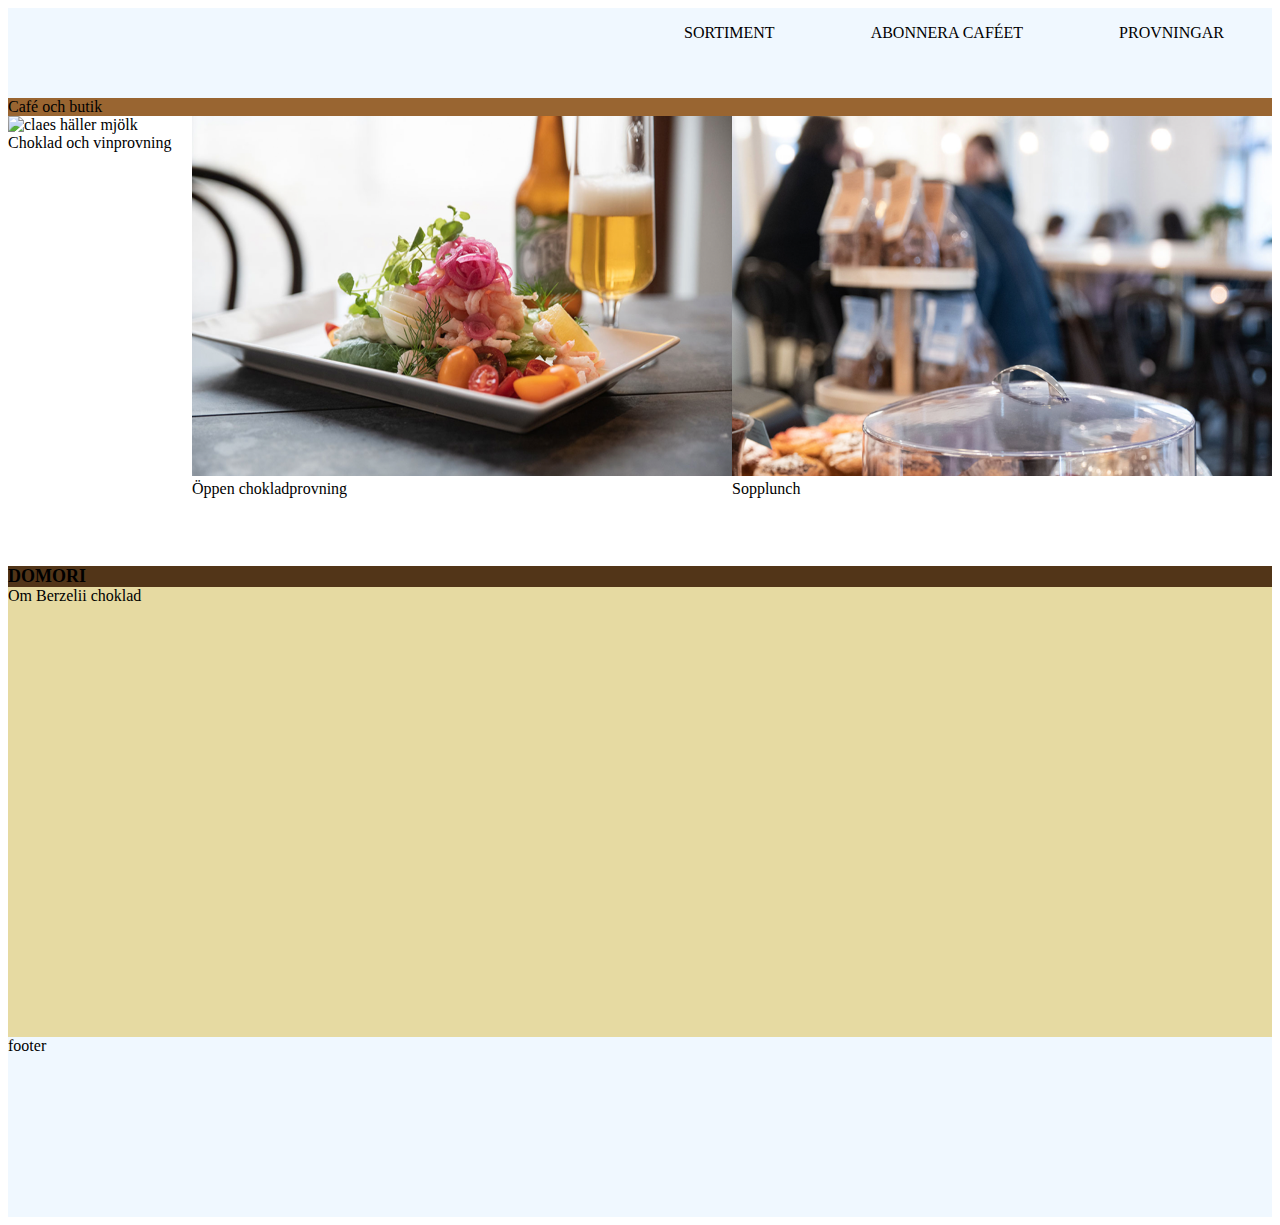
==== index.html @ 505c7e79 "lite grejs typ" ====
<!-- Denna fil skall alltid heta index.html och är den första filen på en hemsida -->
<!DOCTYPE html>
<html lang="en">
<head>
    <meta charset="UTF-8">
    <meta http-equiv="X-UA-Compatible" content="IE=edge">
    <meta name="viewport" content="width=device-width, initial-scale=1.0">
    <title>hem</title>
    <link rel="stylesheet" href="css/style.css">
</head>
<body>
    <div id="wrapperhem">
        <nav>
            <ul> 
                <li><a href="praliner.html"></a>SORTIMENT</li>
                <li><a href="abonneracafeet.html">ABONNERA CAFÉET</a></li>
                <li><a href="provningar.html">PROVNINGAR</a></li>
            </ul>        
        </nav>
        <section id="section1"> Café och butik </section>
        <section id="section2"> 
            <article>
                <img src="img/berzeliimjölk.png" alt="claes häller mjölk">
                Choklad och vinprovning
            </article> 
            <article>
                <img src="img/berzeliimacka.png" alt="lyxig räkmacka med ett glas öl">
                Öppen chokladprovning
            </article> 
            <article>
                <img src="img/berzeliicafe.png" alt="cafét ur fokus">
                Sopplunch
            </article>
        </section>
        <section id="section3"> 
            <h2>DOMORI</h2> 
        </section>
        <section id="section4"> Om Berzelii choklad </section>
        <footer>footer</footer>
    </div>
</body>
</html>
---- css/style.css ----
/* Denna fil skall innehålla din CSS kod */
#wrapperhem {
    background-color: aliceblue;
    display: grid;
    grid-template-areas:
    "nv" 
    "s1"
    "s2"
    "s3"
    "s4"
    "ft"
    ;
    grid-template-rows: 10vh auto 50vh auto 50vh 20vh;
    grid-template-columns: 1fr;
    width: 100%;
    margin: auto;
    min-height: 100vh;
}
#wrapperpraliner {
    background-color: aliceblue;
}
#wrapperdesserter {
    background-color: aliceblue;
}
#wrapperpresentaskar {
    background-color: aliceblue;
}
#wrapperabonnera {
    background-color: aliceblue;
}
#wrapperprovningar {
    background-color: aliceblue;
}

nav {
    background-color: aliceblue;
    grid-area: nv;
    display: flex;
    justify-content: flex-end;
    height: 10vh;
}
nav ul {
    display: flex;
}
nav ul li {
    list-style: none;
    margin: 0 3rem 0 3rem;
}
nav ul li a {
    text-decoration: none;
    color: black;
}
header {
    background-color: aliceblue;
}
footer {
    background-color: aliceblue;
    grid-area: ft;
}
aside {
    background-color: aliceblue;
    grid-area: as;
}

#section1 {
    background-color: #996531;
    grid-area: s1;
}
#section2 {
    background-color: #ffffff;
    grid-area: s2;
    display: flex;
    justify-content: space-around;
}
#section2 article {
    background-color: #ffffff;

}
#section2 article img {
    width: 60vh;
    height: 40vh;
}
#section3 {
    background-color: #523518;
    grid-area: s3;
}
#section3 h2 {
    margin: auto;
    font-size: large;
}
#section4 {
    background-color: #E6DAA2;
    grid-area: s4;
}
#section5 {
    background-color: aliceblue;
    grid-area: s5;
}
#section6 {
    background-color: aliceblue;
    grid-area: s6;
}
#section7 {
    background-color: aliceblue;
    grid-area: s7;
}
#section8 {
    background-color: aliceblue;
    grid-area: s8;
}
#section9 {
    background-color: aliceblue;
    grid-area: s9;
}
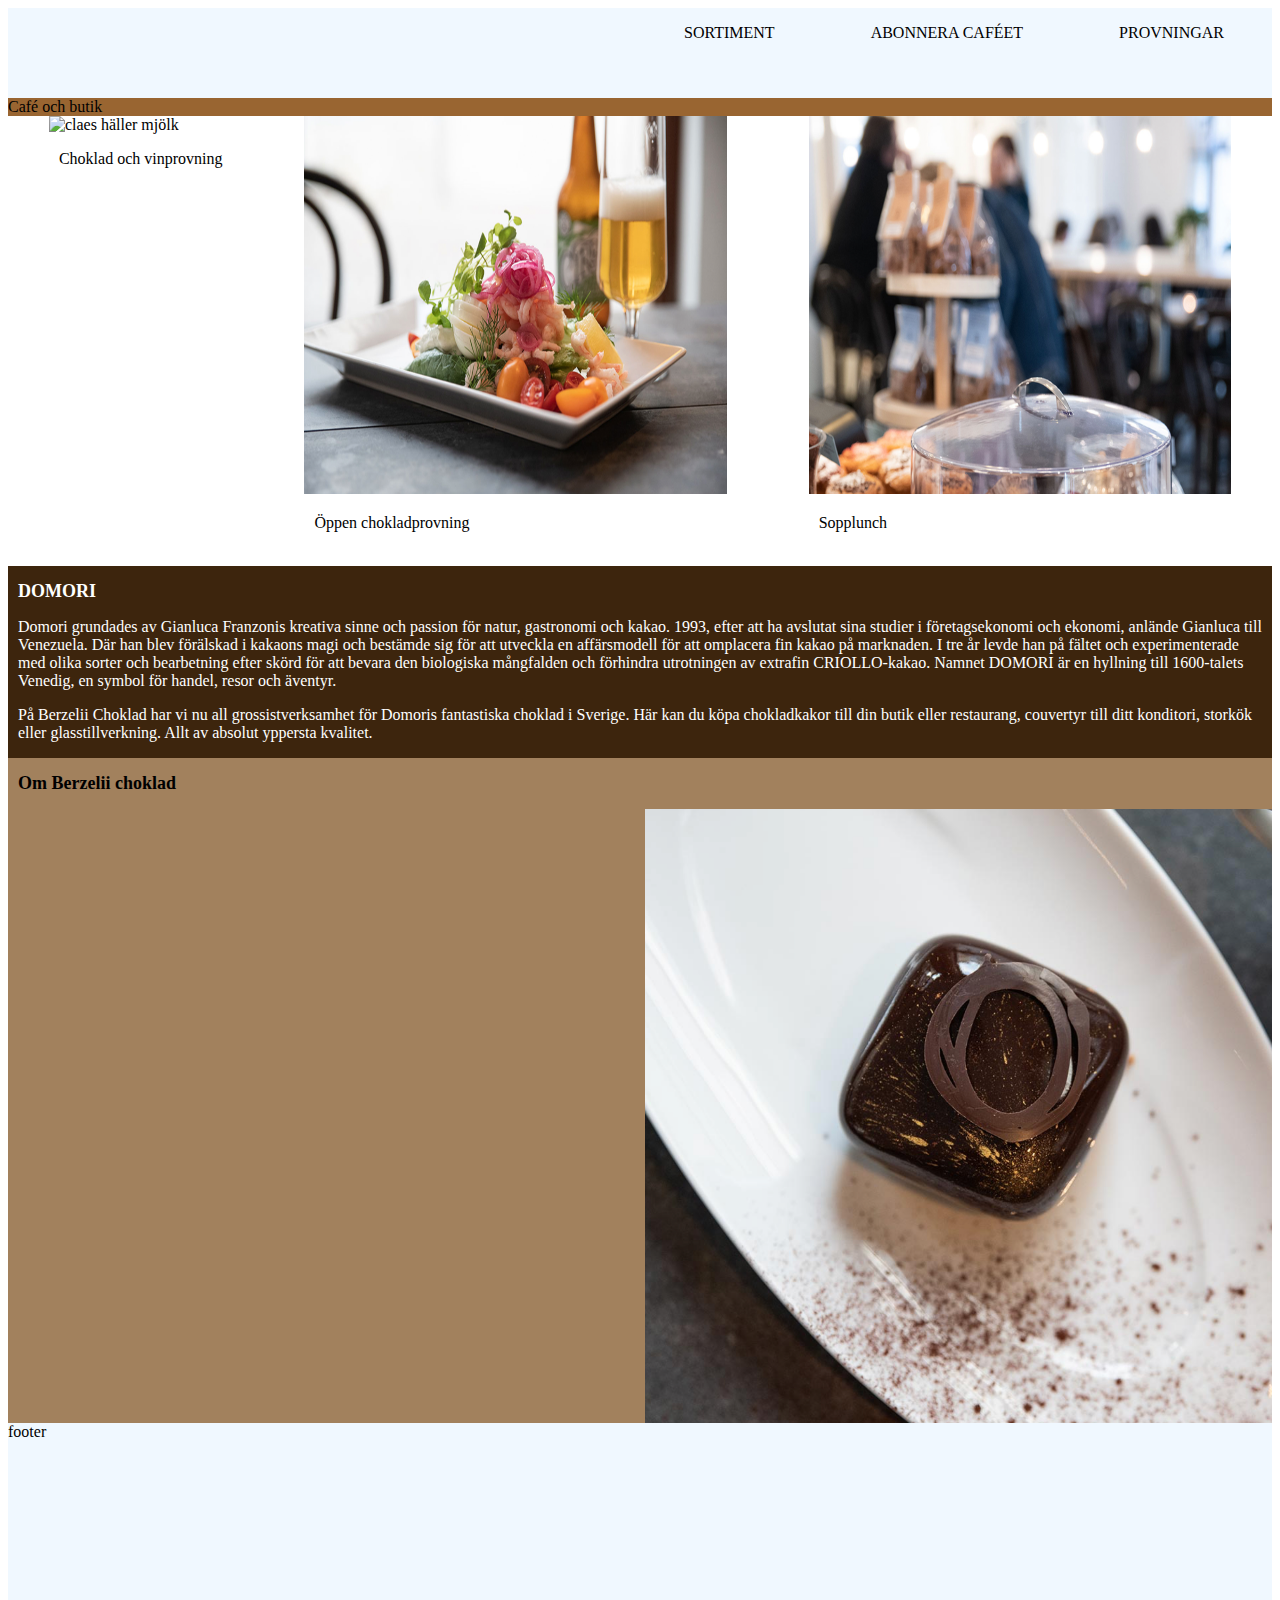
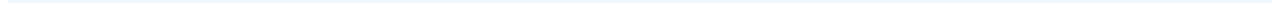
==== commit 86624a22: "vecka 9 fuckeries" ====
--- a/index.html
+++ b/index.html
@@ -21,21 +21,36 @@
         <section id="section2"> 
             <article>
                 <img src="img/berzeliimjölk.png" alt="claes häller mjölk">
-                Choklad och vinprovning
+                <p>Choklad och vinprovning</p>
             </article> 
             <article>
                 <img src="img/berzeliimacka.png" alt="lyxig räkmacka med ett glas öl">
-                Öppen chokladprovning
+                <p>Öppen chokladprovning</p>
             </article> 
             <article>
                 <img src="img/berzeliicafe.png" alt="cafét ur fokus">
-                Sopplunch
+                <p>Sopplunch</p>
             </article>
         </section>
         <section id="section3"> 
-            <h2>DOMORI</h2> 
+            <h2>DOMORI</h2>
+            <p>
+                Domori grundades av Gianluca Franzonis kreativa sinne och passion för natur, gastronomi och kakao. 
+                1993, efter att ha avslutat sina studier i företagsekonomi och ekonomi, anlände Gianluca till Venezuela. 
+                Där han blev förälskad i kakaons magi och bestämde sig för att utveckla en affärsmodell för att omplacera fin kakao på marknaden.
+                I tre år levde han på fältet och experimenterade med olika sorter och bearbetning efter skörd för att bevara den biologiska mångfalden och förhindra utrotningen av extrafin CRIOLLO-kakao.
+                Namnet DOMORI är en hyllning till 1600-talets Venedig, en symbol för handel, resor och äventyr.
+            </p> 
+            <p>
+                På Berzelii Choklad har vi nu all grossistverksamhet för Domoris fantastiska choklad i Sverige. 
+                Här kan du köpa chokladkakor till din butik eller restaurang, couvertyr till ditt konditori, storkök eller glasstillverkning. 
+                Allt av absolut yppersta kvalitet.
+            </p>
         </section>
-        <section id="section4"> Om Berzelii choklad </section>
+        <section id="section4"> 
+            <h2>Om Berzelii choklad </h2>
+            <img src="img/Berzeliibakelse.png" alt="chokladdessert">
+        </section>
         <footer>footer</footer>
     </div>
 </body>
--- a/css/style.css
+++ b/css/style.css
@@ -1,4 +1,3 @@
-/* Denna fil skall innehålla din CSS kod */
 #wrapperhem {
     background-color: aliceblue;
     display: grid;
@@ -10,7 +9,7 @@
     "s4"
     "ft"
     ;
-    grid-template-rows: 10vh auto 50vh auto 50vh 20vh;
+    grid-template-rows: 10vh auto 50vh auto auto 20vh;
     grid-template-columns: 1fr;
     width: 100%;
     margin: auto;
@@ -32,6 +31,7 @@
     background-color: aliceblue;
 }
 
+
 nav {
     background-color: aliceblue;
     grid-area: nv;
@@ -50,22 +50,27 @@
     text-decoration: none;
     color: black;
 }
+
 header {
     background-color: aliceblue;
 }
+
 footer {
     background-color: aliceblue;
     grid-area: ft;
 }
+
 aside {
     background-color: aliceblue;
     grid-area: as;
 }
 
+
 #section1 {
     background-color: #996531;
     grid-area: s1;
 }
+
 #section2 {
     background-color: #ffffff;
     grid-area: s2;
@@ -74,40 +79,66 @@
 }
 #section2 article {
     background-color: #ffffff;
-
+    
 }
 #section2 article img {
-    width: 60vh;
-    height: 40vh;
+    width: 33vw;
+    height: 42vh; 
 }
+#section2 article p {
+    padding-left: 10px;
+}
+
 #section3 {
-    background-color: #523518;
+    background-color: #3d250d;
     grid-area: s3;
+    padding-inline: 10px
+    
 }
 #section3 h2 {
-    margin: auto;
     font-size: large;
+    color: rgb(255, 255, 255);
 }
+#section3 p {
+    color: rgb(255, 255, 255);
+}
+
 #section4 {
-    background-color: #E6DAA2;
+    background-color: #a2815d;
     grid-area: s4;
+    padding-left: 10px;
 }
+#section4 img {
+    width: 50%;
+    display: flex;
+    float: right;
+}
+#section4 h2 {
+    font-size: large;
+    width: 50%;
+    margin: none;
+}
+
 #section5 {
     background-color: aliceblue;
     grid-area: s5;
 }
+
 #section6 {
     background-color: aliceblue;
     grid-area: s6;
 }
+
 #section7 {
     background-color: aliceblue;
     grid-area: s7;
 }
+
 #section8 {
     background-color: aliceblue;
     grid-area: s8;
 }
+
 #section9 {
     background-color: aliceblue;
     grid-area: s9;
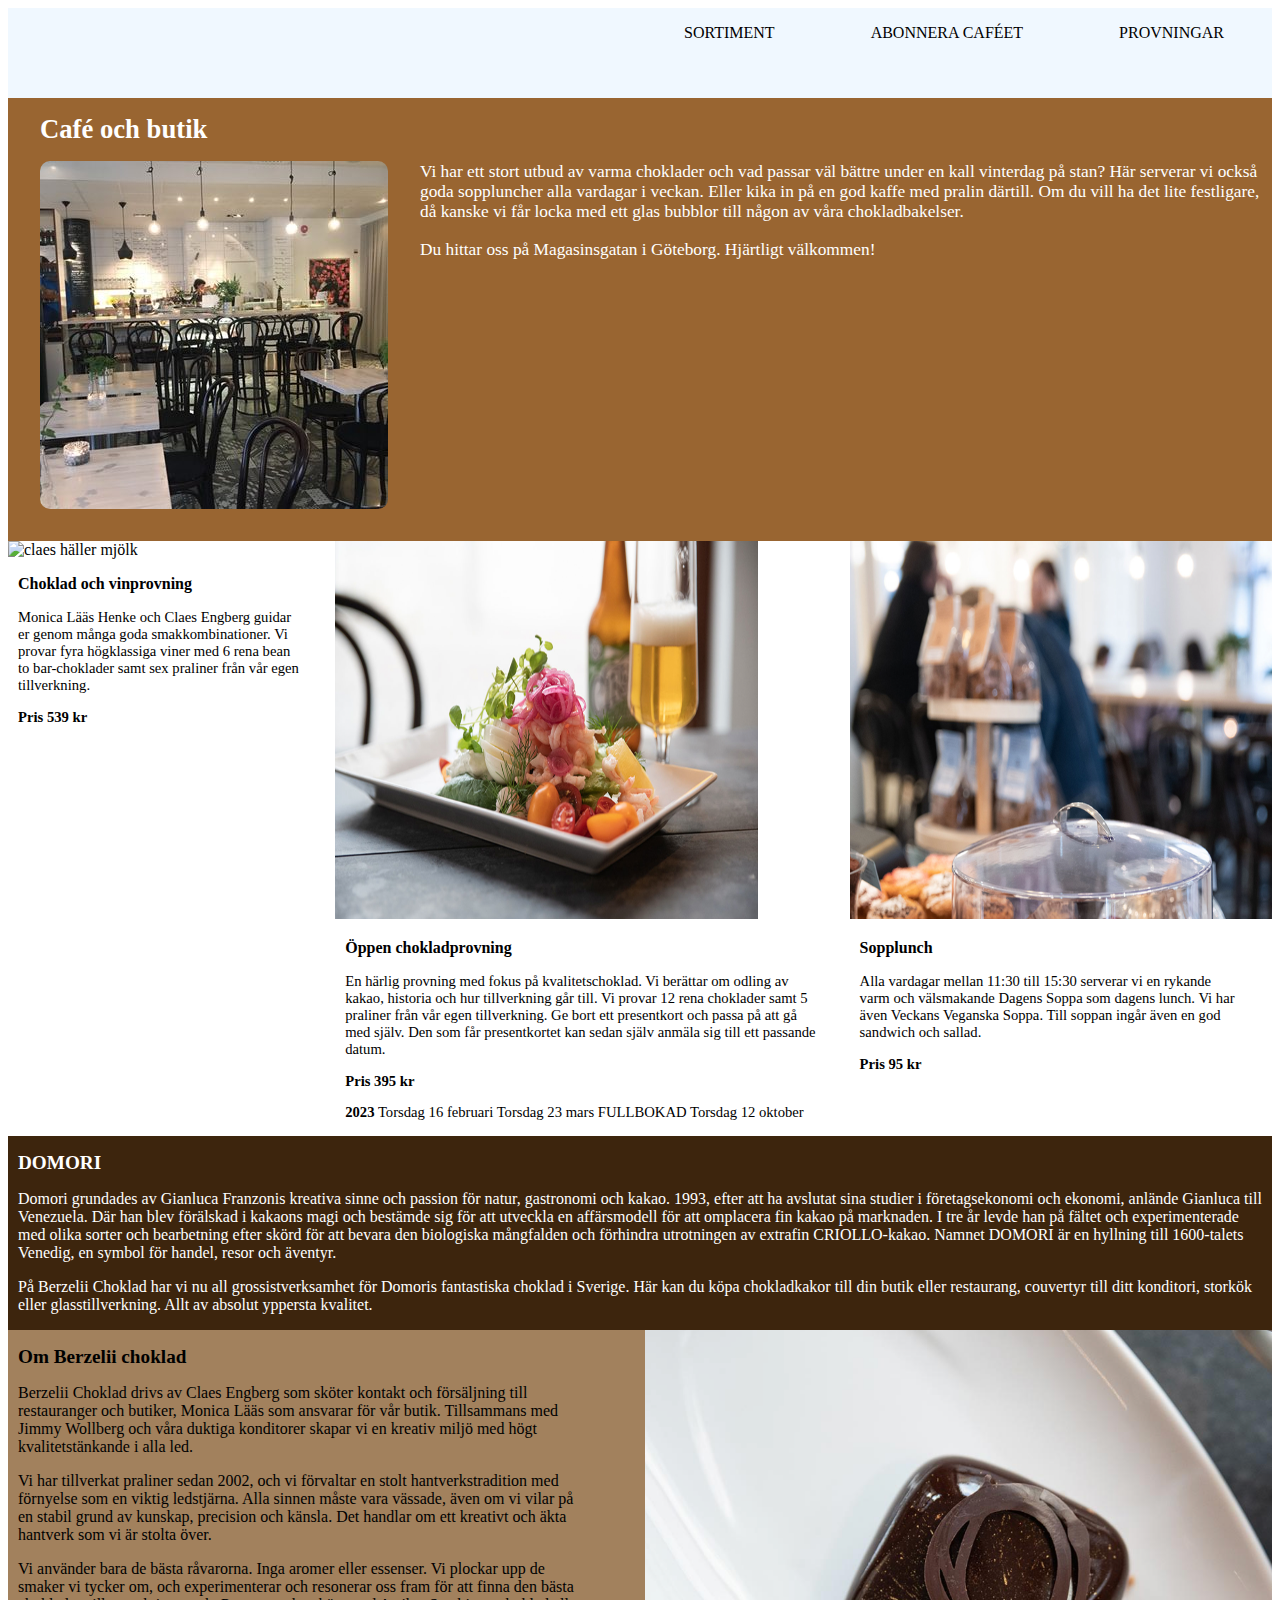
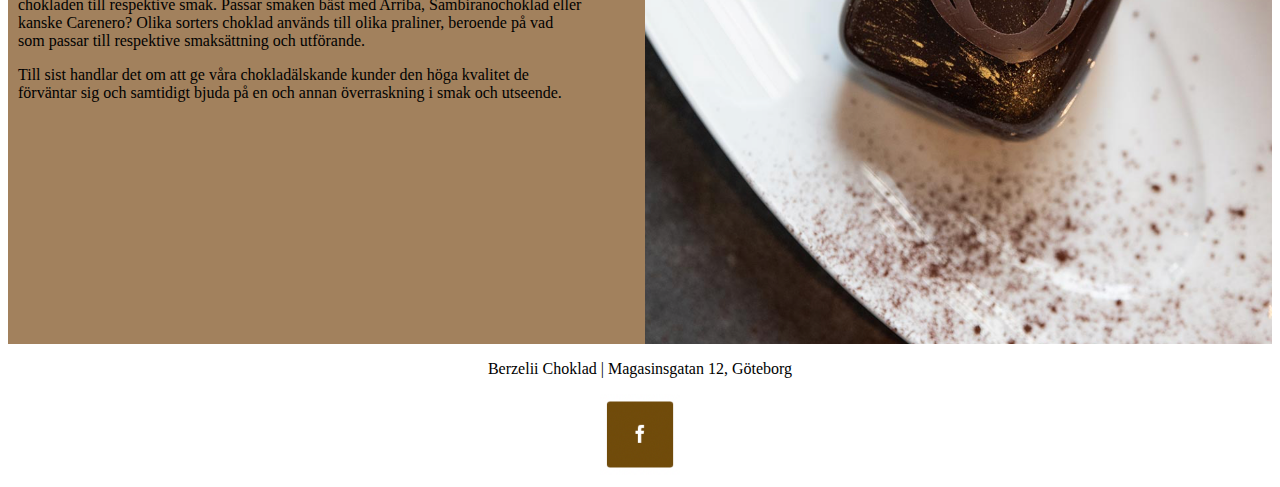
==== commit 06507915: "Vecka 10 fuckeries" ====
--- a/index.html
+++ b/index.html
@@ -5,31 +5,67 @@
     <meta charset="UTF-8">
     <meta http-equiv="X-UA-Compatible" content="IE=edge">
     <meta name="viewport" content="width=device-width, initial-scale=1.0">
-    <title>hem</title>
+    <title>Hem</title>
     <link rel="stylesheet" href="css/style.css">
 </head>
 <body>
-    <div id="wrapperhem">
+    <div id="wrapperhem">   
         <nav>
             <ul> 
-                <li><a href="praliner.html"></a>SORTIMENT</li>
+                <li><a href="praliner.html">SORTIMENT</a></li>
                 <li><a href="abonneracafeet.html">ABONNERA CAFÉET</a></li>
                 <li><a href="provningar.html">PROVNINGAR</a></li>
             </ul>        
         </nav>
-        <section id="section1"> Café och butik </section>
+        <section id="section1"> 
+            <h1>Café och butik</h1>
+                <img src="img/348s.jpg" alt="butiken">
+                <p>
+                    Vi har ett stort utbud av varma choklader och vad passar väl bättre under en kall vinterdag på stan?
+                    Här serverar vi också goda soppluncher alla vardagar i veckan. Eller kika in på en god kaffe med pralin därtill.
+                    Om du vill ha det lite festligare, då kanske vi får locka med ett glas bubblor till någon av våra chokladbakelser.
+                </p>
+                <p>
+                    Du hittar oss på Magasinsgatan i Göteborg.
+                    Hjärtligt välkommen!
+                </p>
+        </section>
         <section id="section2"> 
             <article>
                 <img src="img/berzeliimjölk.png" alt="claes häller mjölk">
-                <p>Choklad och vinprovning</p>
+                <h3>Choklad och vinprovning</h3>
+                <p>
+                    Monica Lääs Henke och Claes Engberg guidar er genom många goda smakkombinationer. 
+                    Vi provar fyra högklassiga viner med 6 rena bean to bar-choklader samt sex praliner från vår egen tillverkning.
+                </p>
+                <p><strong>Pris 539 kr</strong></p>
             </article> 
             <article>
                 <img src="img/berzeliimacka.png" alt="lyxig räkmacka med ett glas öl">
-                <p>Öppen chokladprovning</p>
+                <h3>Öppen chokladprovning</h3>
+                <p>
+                    En härlig provning med fokus på kvalitetschoklad. 
+                    Vi berättar om odling av kakao, historia och hur tillverkning går till. 
+                    Vi provar 12 rena choklader samt 5 praliner från vår egen tillverkning. 
+                    Ge bort ett presentkort och passa på att gå med själv. 
+                    Den som får presentkortet kan sedan själv anmäla sig till ett passande datum. 
+                </p>
+                <p><strong>Pris 395 kr</strong></p>
+                <p>
+                    <strong>2023</strong>
+                    Torsdag 16 februari
+                    Torsdag 23 mars FULLBOKAD
+                    Torsdag 12 oktober
+                </p>
             </article> 
             <article>
                 <img src="img/berzeliicafe.png" alt="cafét ur fokus">
-                <p>Sopplunch</p>
+                <h3>Sopplunch</h3>
+                <p>
+                    Alla vardagar mellan 11:30 till 15:30 serverar vi en rykande varm och välsmakande Dagens Soppa som dagens lunch. 
+                    Vi har även Veckans Veganska Soppa. Till soppan ingår även en god sandwich och sallad.
+                </p>
+                <p><strong>Pris 95 kr</strong></p>
             </article>
         </section>
         <section id="section3"> 
@@ -47,11 +83,34 @@
                 Allt av absolut yppersta kvalitet.
             </p>
         </section>
-        <section id="section4"> 
+        <section id="section4"> <img src="img/Berzeliibakelse.png" alt="chokladdessert">
             <h2>Om Berzelii choklad </h2>
-            <img src="img/Berzeliibakelse.png" alt="chokladdessert">
+            <p>
+                Berzelii Choklad drivs av Claes Engberg som sköter kontakt och försäljning till restauranger och butiker, Monica Lääs som ansvarar för vår butik. 
+                Tillsammans med Jimmy Wollberg och våra duktiga konditorer skapar vi en kreativ miljö med högt kvalitetstänkande i alla led.
+            </p>
+            <p>
+                Vi har tillverkat praliner sedan 2002, och vi förvaltar en stolt hantverkstradition med förnyelse som en viktig ledstjärna. 
+                Alla sinnen måste vara vässade, även om vi vilar på en stabil grund av kunskap, precision och känsla. 
+                Det handlar om ett kreativt och äkta hantverk som vi är stolta över. 
+            </p>
+            <p>
+                Vi använder bara de bästa råvarorna. Inga aromer eller essenser. 
+                Vi plockar upp de smaker vi tycker om, och experimenterar och resonerar oss fram för att finna den bästa chokladen till respektive smak. 
+                Passar smaken bäst med Arriba, Sambiranochoklad eller kanske Carenero? 
+                Olika sorters choklad används till olika praliner, beroende på vad som passar till respektive smaksättning och utförande.  
+            </p>
+            <p>    
+                Till sist handlar det om att ge våra chokladälskande kunder den höga kvalitet de förväntar sig och samtidigt bjuda på en och annan överraskning i smak och utseende.
+            </p>
+            
         </section>
-        <footer>footer</footer>
+        <footer>
+            <p>Berzelii Choklad | Magasinsgatan 12, Göteborg</p>
+            <a href="https://www.facebook.com/berzelii">
+                <img src="img/Screenshot 2023-03-07 at 09.24.26.png" alt="facebook ikon">
+            </a>
+        </footer>
     </div>
 </body>
 </html>--- a/css/style.css
+++ b/css/style.css
@@ -9,7 +9,7 @@
     "s4"
     "ft"
     ;
-    grid-template-rows: 10vh auto 50vh auto auto 20vh;
+    grid-template-rows: 10vh auto auto auto auto 15vh;
     grid-template-columns: 1fr;
     width: 100%;
     margin: auto;
@@ -56,8 +56,17 @@
 }
 
 footer {
-    background-color: aliceblue;
+    background-color: rgb(255, 255, 255);
     grid-area: ft;
+}
+footer p {
+    display: flex;
+    justify-content: center;
+}
+footer img {
+    display: block;
+    margin: auto;
+    height: 9vh;
 }
 
 aside {
@@ -69,6 +78,21 @@
 #section1 {
     background-color: #996531;
     grid-area: s1;
+    
+}
+#section1 h1 {
+    margin: 1rem 0rem 0rem 2rem;
+    font-size: 20pt;
+    color: #ffffff;
+}
+#section1 img {
+    float:left;
+    margin: 1rem 2rem 2rem 2rem;
+    border-radius: 10px;
+}
+#section1 p {
+    font-size: 13pt;
+    color: #ffffff;
 }
 
 #section2 {
@@ -85,8 +109,14 @@
     width: 33vw;
     height: 42vh; 
 }
+#section2 article h3 {
+    padding-left: 10px;
+    font-size: medium;
+}
 #section2 article p {
     padding-left: 10px;
+    padding-right: 30px;
+    font-size: 11pt;
 }
 
 #section3 {
@@ -96,7 +126,7 @@
     
 }
 #section3 h2 {
-    font-size: large;
+    font-size: larger;
     color: rgb(255, 255, 255);
 }
 #section3 p {
@@ -114,9 +144,10 @@
     float: right;
 }
 #section4 h2 {
-    font-size: large;
-    width: 50%;
-    margin: none;
+    font-size: larger;
+}
+#section4 p {
+    width: 45%;
 }
 
 #section5 {
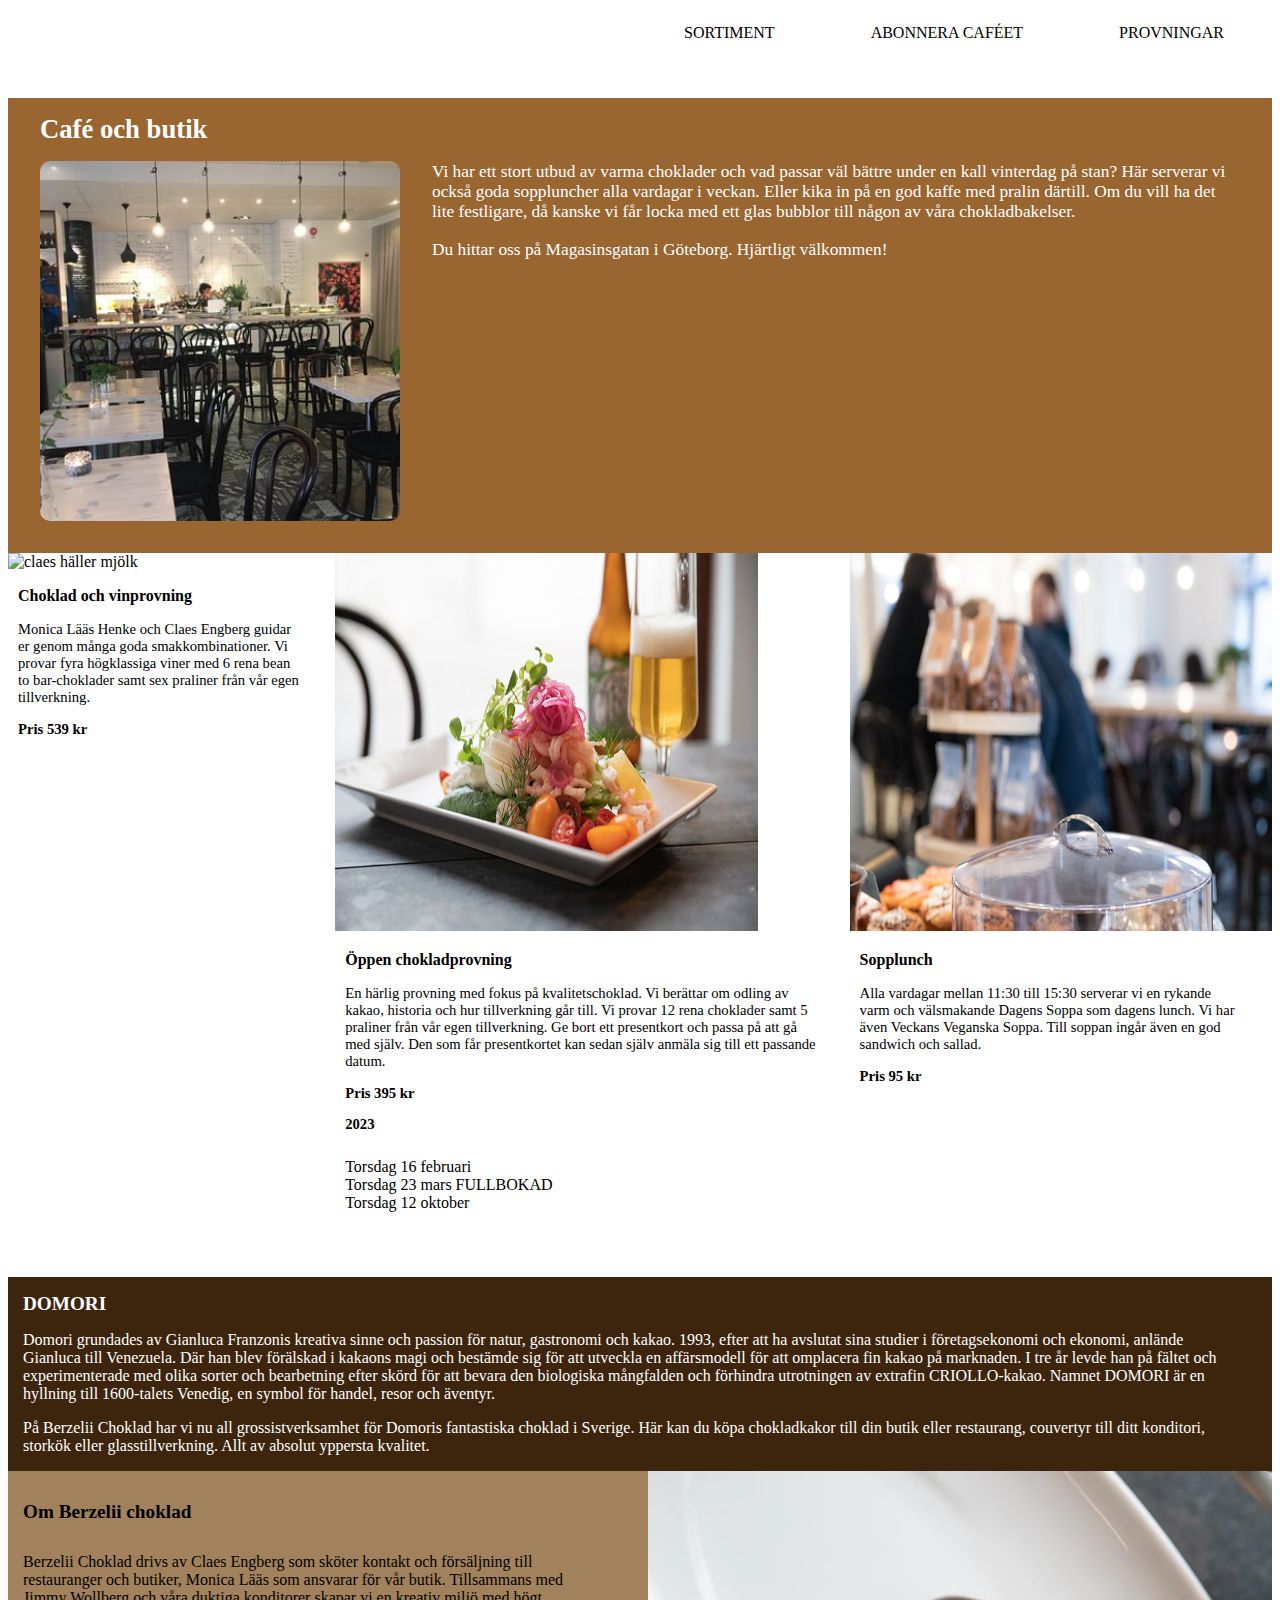
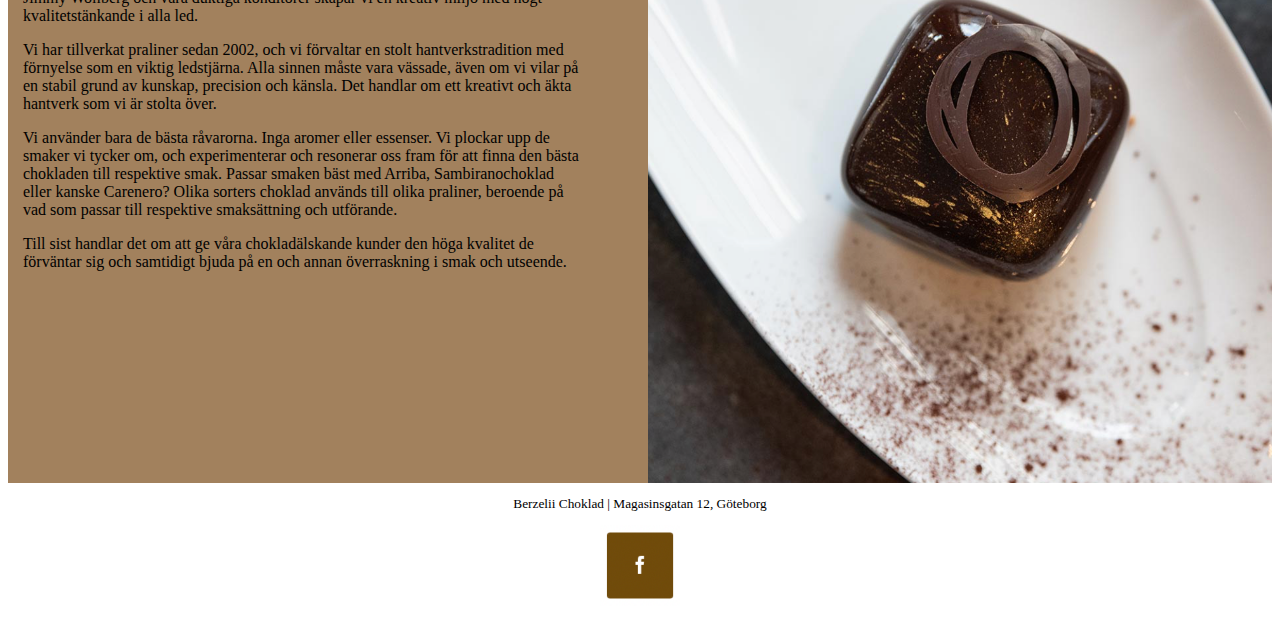
==== commit c2be534b: "fckhgckj" ====
--- a/index.html
+++ b/index.html
@@ -1,6 +1,7 @@
 <!-- Denna fil skall alltid heta index.html och är den första filen på en hemsida -->
 <!DOCTYPE html>
 <html lang="en">
+
 <head>
     <meta charset="UTF-8">
     <meta http-equiv="X-UA-Compatible" content="IE=edge">
@@ -8,109 +9,126 @@
     <title>Hem</title>
     <link rel="stylesheet" href="css/style.css">
 </head>
+
 <body>
-    <div id="wrapperhem">   
+    <div id="wrapperhem">
         <nav>
-            <ul> 
+            <ul>
                 <li><a href="praliner.html">SORTIMENT</a></li>
                 <li><a href="abonneracafeet.html">ABONNERA CAFÉET</a></li>
                 <li><a href="provningar.html">PROVNINGAR</a></li>
-            </ul>        
+            </ul>
         </nav>
-        <section id="section1"> 
+        <section id="section1">
             <h1>Café och butik</h1>
-                <img src="img/348s.jpg" alt="butiken">
-                <p>
-                    Vi har ett stort utbud av varma choklader och vad passar väl bättre under en kall vinterdag på stan?
-                    Här serverar vi också goda soppluncher alla vardagar i veckan. Eller kika in på en god kaffe med pralin därtill.
-                    Om du vill ha det lite festligare, då kanske vi får locka med ett glas bubblor till någon av våra chokladbakelser.
-                </p>
-                <p>
-                    Du hittar oss på Magasinsgatan i Göteborg.
-                    Hjärtligt välkommen!
-                </p>
+            <img src="img/Cafeochbutikcafe.jpg" alt="butiken">
+            <p>
+                Vi har ett stort utbud av varma choklader och vad passar väl bättre under en kall vinterdag på stan?
+                Här serverar vi också goda soppluncher alla vardagar i veckan. Eller kika in på en god kaffe med pralin
+                därtill.
+                Om du vill ha det lite festligare, då kanske vi får locka med ett glas bubblor till någon av våra
+                chokladbakelser.
+            </p>
+            <p>
+                Du hittar oss på Magasinsgatan i Göteborg.
+                Hjärtligt välkommen!
+            </p>
         </section>
-        <section id="section2"> 
+        <section id="section2">
             <article>
                 <img src="img/berzeliimjölk.png" alt="claes häller mjölk">
                 <h3>Choklad och vinprovning</h3>
                 <p>
-                    Monica Lääs Henke och Claes Engberg guidar er genom många goda smakkombinationer. 
-                    Vi provar fyra högklassiga viner med 6 rena bean to bar-choklader samt sex praliner från vår egen tillverkning.
+                    Monica Lääs Henke och Claes Engberg guidar er genom många goda smakkombinationer.
+                    Vi provar fyra högklassiga viner med 6 rena bean to bar-choklader samt sex praliner från vår egen
+                    tillverkning.
                 </p>
                 <p><strong>Pris 539 kr</strong></p>
-            </article> 
+            </article>
             <article>
                 <img src="img/berzeliimacka.png" alt="lyxig räkmacka med ett glas öl">
                 <h3>Öppen chokladprovning</h3>
                 <p>
-                    En härlig provning med fokus på kvalitetschoklad. 
-                    Vi berättar om odling av kakao, historia och hur tillverkning går till. 
-                    Vi provar 12 rena choklader samt 5 praliner från vår egen tillverkning. 
-                    Ge bort ett presentkort och passa på att gå med själv. 
-                    Den som får presentkortet kan sedan själv anmäla sig till ett passande datum. 
+                    En härlig provning med fokus på kvalitetschoklad.
+                    Vi berättar om odling av kakao, historia och hur tillverkning går till.
+                    Vi provar 12 rena choklader samt 5 praliner från vår egen tillverkning.
+                    Ge bort ett presentkort och passa på att gå med själv.
+                    Den som får presentkortet kan sedan själv anmäla sig till ett passande datum.
                 </p>
                 <p><strong>Pris 395 kr</strong></p>
                 <p>
                     <strong>2023</strong>
-                    Torsdag 16 februari
-                    Torsdag 23 mars FULLBOKAD
-                    Torsdag 12 oktober
+                <ul>
+                    <li>Torsdag 16 februari</li>
+                    <li>Torsdag 23 mars FULLBOKAD</li>
+                    <li>Torsdag 12 oktober</li>
+                </ul>
                 </p>
-            </article> 
+            </article>
             <article>
                 <img src="img/berzeliicafe.png" alt="cafét ur fokus">
                 <h3>Sopplunch</h3>
                 <p>
-                    Alla vardagar mellan 11:30 till 15:30 serverar vi en rykande varm och välsmakande Dagens Soppa som dagens lunch. 
+                    Alla vardagar mellan 11:30 till 15:30 serverar vi en rykande varm och välsmakande Dagens Soppa som
+                    dagens lunch.
                     Vi har även Veckans Veganska Soppa. Till soppan ingår även en god sandwich och sallad.
                 </p>
                 <p><strong>Pris 95 kr</strong></p>
             </article>
         </section>
-        <section id="section3"> 
+        <section id="section3">
             <h2>DOMORI</h2>
             <p>
-                Domori grundades av Gianluca Franzonis kreativa sinne och passion för natur, gastronomi och kakao. 
-                1993, efter att ha avslutat sina studier i företagsekonomi och ekonomi, anlände Gianluca till Venezuela. 
-                Där han blev förälskad i kakaons magi och bestämde sig för att utveckla en affärsmodell för att omplacera fin kakao på marknaden.
-                I tre år levde han på fältet och experimenterade med olika sorter och bearbetning efter skörd för att bevara den biologiska mångfalden och förhindra utrotningen av extrafin CRIOLLO-kakao.
+                Domori grundades av Gianluca Franzonis kreativa sinne och passion för natur, gastronomi och kakao.
+                1993, efter att ha avslutat sina studier i företagsekonomi och ekonomi, anlände Gianluca till Venezuela.
+                Där han blev förälskad i kakaons magi och bestämde sig för att utveckla en affärsmodell för att
+                omplacera fin kakao på marknaden.
+                I tre år levde han på fältet och experimenterade med olika sorter och bearbetning efter skörd för att
+                bevara den biologiska mångfalden och förhindra utrotningen av extrafin CRIOLLO-kakao.
                 Namnet DOMORI är en hyllning till 1600-talets Venedig, en symbol för handel, resor och äventyr.
-            </p> 
+            </p>
             <p>
-                På Berzelii Choklad har vi nu all grossistverksamhet för Domoris fantastiska choklad i Sverige. 
-                Här kan du köpa chokladkakor till din butik eller restaurang, couvertyr till ditt konditori, storkök eller glasstillverkning. 
+                På Berzelii Choklad har vi nu all grossistverksamhet för Domoris fantastiska choklad i Sverige.
+                Här kan du köpa chokladkakor till din butik eller restaurang, couvertyr till ditt konditori, storkök
+                eller glasstillverkning.
                 Allt av absolut yppersta kvalitet.
             </p>
         </section>
         <section id="section4"> <img src="img/Berzeliibakelse.png" alt="chokladdessert">
             <h2>Om Berzelii choklad </h2>
             <p>
-                Berzelii Choklad drivs av Claes Engberg som sköter kontakt och försäljning till restauranger och butiker, Monica Lääs som ansvarar för vår butik. 
-                Tillsammans med Jimmy Wollberg och våra duktiga konditorer skapar vi en kreativ miljö med högt kvalitetstänkande i alla led.
+                Berzelii Choklad drivs av Claes Engberg som sköter kontakt och försäljning till restauranger och
+                butiker, Monica Lääs som ansvarar för vår butik.
+                Tillsammans med Jimmy Wollberg och våra duktiga konditorer skapar vi en kreativ miljö med högt
+                kvalitetstänkande i alla led.
             </p>
             <p>
-                Vi har tillverkat praliner sedan 2002, och vi förvaltar en stolt hantverkstradition med förnyelse som en viktig ledstjärna. 
-                Alla sinnen måste vara vässade, även om vi vilar på en stabil grund av kunskap, precision och känsla. 
-                Det handlar om ett kreativt och äkta hantverk som vi är stolta över. 
+                Vi har tillverkat praliner sedan 2002, och vi förvaltar en stolt hantverkstradition med förnyelse som en
+                viktig ledstjärna.
+                Alla sinnen måste vara vässade, även om vi vilar på en stabil grund av kunskap, precision och känsla.
+                Det handlar om ett kreativt och äkta hantverk som vi är stolta över.
             </p>
             <p>
-                Vi använder bara de bästa råvarorna. Inga aromer eller essenser. 
-                Vi plockar upp de smaker vi tycker om, och experimenterar och resonerar oss fram för att finna den bästa chokladen till respektive smak. 
-                Passar smaken bäst med Arriba, Sambiranochoklad eller kanske Carenero? 
-                Olika sorters choklad används till olika praliner, beroende på vad som passar till respektive smaksättning och utförande.  
+                Vi använder bara de bästa råvarorna. Inga aromer eller essenser.
+                Vi plockar upp de smaker vi tycker om, och experimenterar och resonerar oss fram för att finna den bästa
+                chokladen till respektive smak.
+                Passar smaken bäst med Arriba, Sambiranochoklad eller kanske Carenero?
+                Olika sorters choklad används till olika praliner, beroende på vad som passar till respektive
+                smaksättning och utförande.
             </p>
-            <p>    
-                Till sist handlar det om att ge våra chokladälskande kunder den höga kvalitet de förväntar sig och samtidigt bjuda på en och annan överraskning i smak och utseende.
+            <p>
+                Till sist handlar det om att ge våra chokladälskande kunder den höga kvalitet de förväntar sig och
+                samtidigt bjuda på en och annan överraskning i smak och utseende.
             </p>
-            
+
         </section>
         <footer>
             <p>Berzelii Choklad | Magasinsgatan 12, Göteborg</p>
             <a href="https://www.facebook.com/berzelii">
-                <img src="img/Screenshot 2023-03-07 at 09.24.26.png" alt="facebook ikon">
+                <img src="img/Facebook ikon.png" alt="facebook ikon">
             </a>
         </footer>
     </div>
 </body>
+
 </html>--- a/css/style.css
+++ b/css/style.css
@@ -1,5 +1,5 @@
 #wrapperhem {
-    background-color: aliceblue;
+    background-color: rgb(255, 255, 255);
     display: grid;
     grid-template-areas:
     "nv" 
@@ -23,6 +23,14 @@
 }
 #wrapperpresentaskar {
     background-color: aliceblue;
+    grid-template-areas: 
+    "nv"
+    "hd"
+    "s9"
+    "s10"
+    "ft";
+    display: grid;
+    grid-template-rows: 10vh 30vh auto auto 15vh;
 }
 #wrapperabonnera {
     background-color: aliceblue;
@@ -33,7 +41,7 @@
 
 
 nav {
-    background-color: aliceblue;
+    background-color: rgb(255, 255, 255);
     grid-area: nv;
     display: flex;
     justify-content: flex-end;
@@ -51,9 +59,19 @@
     color: black;
 }
 
+
 header {
     background-color: aliceblue;
-}
+    grid-area: hd;
+    display: flex;
+}
+header h1 {
+    font-size: 25pt;
+    /* justify-content: center; */
+    text-align: center;
+    /* align-items: center; */
+}
+
 
 footer {
     background-color: rgb(255, 255, 255);
@@ -62,6 +80,7 @@
 footer p {
     display: flex;
     justify-content: center;
+    font-size: 10pt;
 }
 footer img {
     display: block;
@@ -69,6 +88,7 @@
     height: 9vh;
 }
 
+
 aside {
     background-color: aliceblue;
     grid-area: as;
@@ -89,17 +109,21 @@
     float:left;
     margin: 1rem 2rem 2rem 2rem;
     border-radius: 10px;
+    height: 40vh;
 }
 #section1 p {
     font-size: 13pt;
     color: #ffffff;
-}
+    padding-right: 2rem;
+}
+
 
 #section2 {
     background-color: #ffffff;
     grid-area: s2;
     display: flex;
     justify-content: space-around;
+    margin: auto auto 40px auto;
 }
 #section2 article {
     background-color: #ffffff;
@@ -118,12 +142,17 @@
     padding-right: 30px;
     font-size: 11pt;
 }
+#section2 article ul {
+    list-style: none;
+    padding: 10px;
+    margin: 5px 0 5px 0;
+}
+
 
 #section3 {
     background-color: #3d250d;
     grid-area: s3;
-    padding-inline: 10px
-    
+    padding-inline: 15px
 }
 #section3 h2 {
     font-size: larger;
@@ -131,12 +160,14 @@
 }
 #section3 p {
     color: rgb(255, 255, 255);
-}
+    padding-right:20px ;
+}
+
 
 #section4 {
     background-color: #a2815d;
     grid-area: s4;
-    padding-left: 10px;
+    padding-left: 15px;
 }
 #section4 img {
     width: 50%;
@@ -145,32 +176,69 @@
 }
 #section4 h2 {
     font-size: larger;
+    margin: 30px auto 30px auto;
 }
 #section4 p {
     width: 45%;
-}
+    font-size: 12pt;
+}
+
 
 #section5 {
     background-color: aliceblue;
     grid-area: s5;
 }
 
+
 #section6 {
     background-color: aliceblue;
     grid-area: s6;
 }
 
+
 #section7 {
     background-color: aliceblue;
     grid-area: s7;
 }
 
+
 #section8 {
     background-color: aliceblue;
     grid-area: s8;
 }
 
+
 #section9 {
-    background-color: aliceblue;
+    background-color: rgb(255, 255, 255);
     grid-area: s9;
+    display: grid;
+    grid-template-columns: auto auto;
+    padding-right: 20px; ;
+}
+#section9 img {
+    height: 52vh;
+    float: left;
+    padding-right: 20px;
+    padding-bottom: 3vh;
+}
+#section9 h3 {
+    font-size: 12pt;
+}
+#section9 ul {
+    padding-left: 20px;
+}
+
+
+#section10 {
+    background-color: #ffffff;
+    grid-area: s10;
+    display: flex;
+}
+#section10 img {
+    height: 34vh;
+    width: 20vw;
+}
+#section10 article p {
+    padding-left: 10px;
+    margin: auto;
 }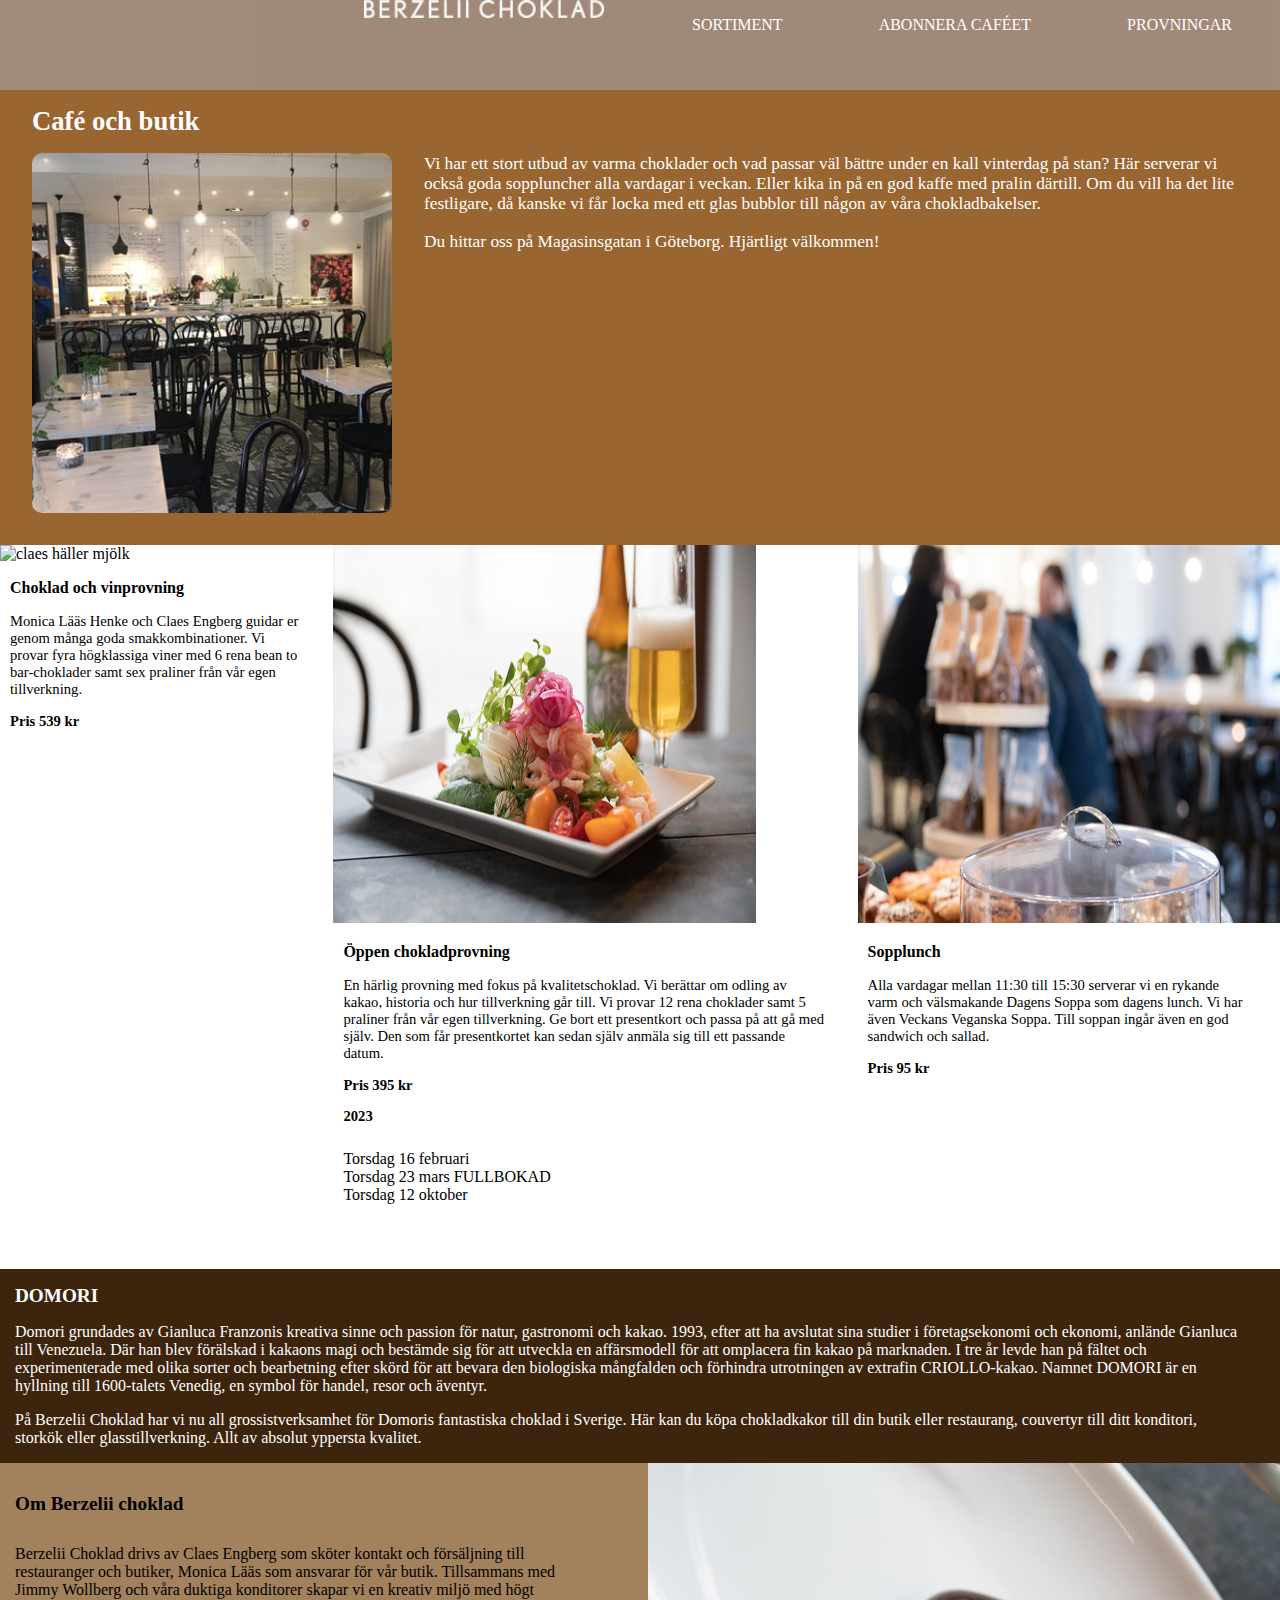
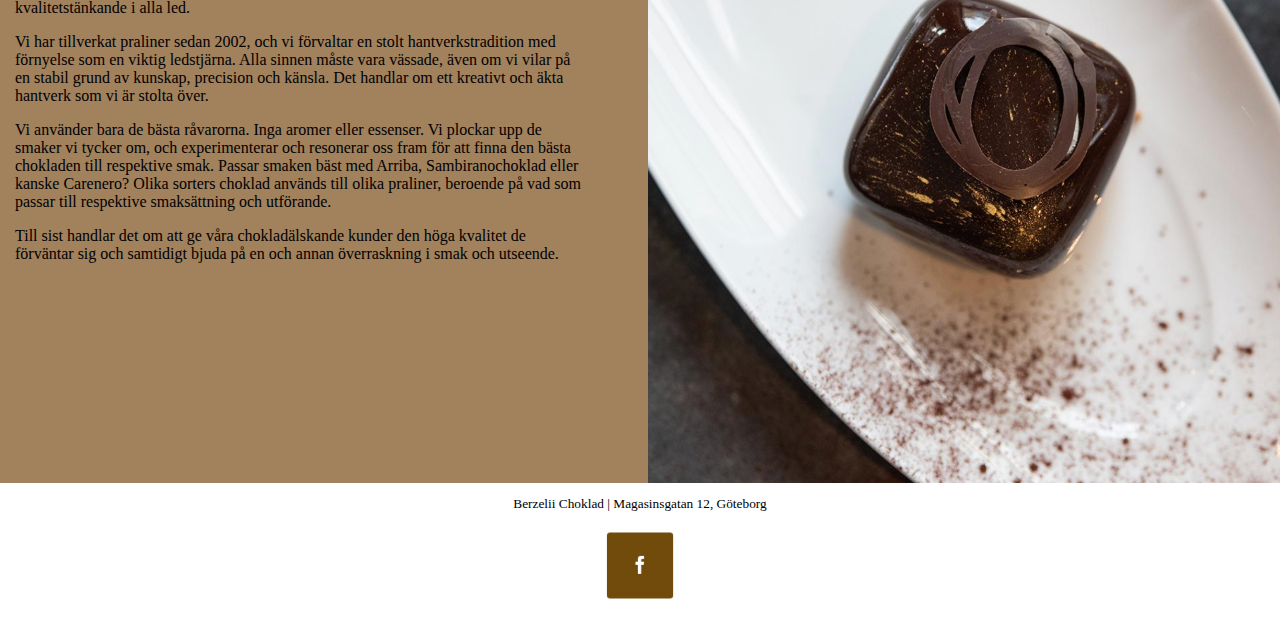
==== commit 634e7e22: "broder den hade lite comittment issues" ====
--- a/index.html
+++ b/index.html
@@ -13,6 +13,7 @@
 <body>
     <div id="wrapperhem">
         <nav>
+            <img src="img/berzelii_logo.png" alt="">
             <ul>
                 <li><a href="praliner.html">SORTIMENT</a></li>
                 <li><a href="abonneracafeet.html">ABONNERA CAFÉET</a></li>
--- a/css/style.css
+++ b/css/style.css
@@ -17,9 +17,30 @@
 }
 #wrapperpraliner {
     background-color: aliceblue;
+    display: grid;
+    grid-template-areas: 
+    "nv"
+    "hd"
+    "s5"
+    "s11"
+    "s6"
+    "s12"
+    "s13"
+    "s14"
+    "s15"
+    "s16"
+    "s17"
+    "ft";
 }
 #wrapperdesserter {
     background-color: aliceblue;
+    display: grid;
+    grid-template-areas: 
+    "nv"
+    "hd"
+    "s7"
+    "s8"
+    "ft";
 }
 #wrapperpresentaskar {
     background-color: aliceblue;
@@ -34,14 +55,25 @@
 }
 #wrapperabonnera {
     background-color: aliceblue;
+    display: grid;
+    grid-template-areas: 
+    "nv nv"
+    "hd hd"
+    "s18 s19"
+    "ft ft";
+    grid-template-columns: 1fr 1fr;
 }
 #wrapperprovningar {
     background-color: aliceblue;
 }
 
+body {
+    margin: 0;
+}
 
 nav {
-    background-color: rgb(255, 255, 255);
+    background-color: rgb(100, 60, 33);
+    opacity: 60%;
     grid-area: nv;
     display: flex;
     justify-content: flex-end;
@@ -53,23 +85,29 @@
 nav ul li {
     list-style: none;
     margin: 0 3rem 0 3rem;
+    opacity: 100%;
 }
 nav ul li a {
     text-decoration: none;
-    color: black;
+    color: rgb(255, 255, 255);
+}
+nav img {
+    height: 2vh;
+    float: inline-start;
 }
 
 
 header {
-    background-color: aliceblue;
+    background-color: #42271B;
     grid-area: hd;
     display: flex;
+    height: 30vh; 
+    align-items: center;
+    justify-content: center;
 }
 header h1 {
-    font-size: 25pt;
-    /* justify-content: center; */
-    text-align: center;
-    /* align-items: center; */
+    font-size: 30pt;
+    color: #ffffff;
 }
 
 
@@ -185,26 +223,63 @@
 
 
 #section5 {
-    background-color: aliceblue;
+    background-color: rgb(255, 255, 255);
     grid-area: s5;
+    padding: 30px;
+    font-size: 13pt;
 }
 
 
 #section6 {
-    background-color: aliceblue;
+    background-color: rgb(255, 255, 255);
     grid-area: s6;
+    display: flex;
+    flex-wrap: wrap;
+    justify-content: center;
+}
+#section6 img {
+    height: 25vh;
+    /* width: 10vw; */
+}
+#section6 article {
+    justify-content: center;
+    width: 15vw;
+    margin: 1.5rem;
+}
+#section6 article p {
+    font-size: 11pt;
+    margin: 0.5rem;
 }
 
 
 #section7 {
-    background-color: aliceblue;
+    background-color: rgb(255, 255, 255);
     grid-area: s7;
+    padding: 20px 20px 10px 20px;
+    font-family: 'Gill Sans', 'Gill Sans MT', Calibri, 'Trebuchet MS', sans-serif;
+    font-size: 12pt;
 }
 
 
 #section8 {
-    background-color: aliceblue;
+    background-color: rgb(255, 255, 255);
     grid-area: s8;
+    display: flex;
+    flex-wrap: wrap;
+}
+#section8 img {
+    height: 50vh;
+    margin: 15px;
+}
+#section8 p {
+    padding: 20px 10px 5px 10px;
+    margin: auto;
+}
+#section8 ul li {
+    list-style: none
+}
+#section8 ul {
+    padding-left: 10px;
 }
 
 
@@ -221,9 +296,6 @@
     padding-right: 20px;
     padding-bottom: 3vh;
 }
-#section9 h3 {
-    font-size: 12pt;
-}
 #section9 ul {
     padding-left: 20px;
 }
@@ -241,4 +313,165 @@
 #section10 article p {
     padding-left: 10px;
     margin: auto;
+}
+
+
+#section11 {
+    grid-area: s11;
+    font-size: 13pt;
+    display: flex;
+    justify-content: center;
+    background-color: #42271B;
+}
+#section11 h3 {
+    color: #ffffff;
+}
+
+
+#section12 {
+    grid-area: s12;
+    font-size: 13pt;
+    display: flex;
+    justify-content: center;
+    background-color: #42271B;
+}
+#section12 h3 {
+    color: #ffffff;
+}
+
+
+#section13 {
+    background-color: rgb(255, 255, 255);
+    grid-area: s13;
+    display: flex;
+    flex-wrap: wrap;
+    justify-content: center;
+}
+#section13 img {
+    height: 25vh;
+}
+#section13 article {
+    justify-content: center;
+    width: 15vw;
+    margin: 1.5rem;
+}
+#section13 article p {
+    font-size: 11pt;
+    margin: 0.5rem;
+}
+
+
+#section14 {
+    grid-area: s14;
+    font-size: 13pt;
+    display: flex;
+    justify-content: center;
+    background-color: #42271B;
+}
+#section14 h3 {
+    color: #ffffff;
+}
+
+
+#section15 {
+    background-color: rgb(255, 255, 255);
+    grid-area: s15;
+    display: flex;
+    flex-wrap: wrap;
+    justify-content: center;
+}
+#section15 img {
+    height: 25vh;
+}
+#section15 article {
+    justify-content: center;
+    width: 15vw;
+    margin: 1.5rem;
+}
+#section15 article p {
+    font-size: 11pt;
+    margin: 0.5rem;
+}
+
+#section16 {
+    grid-area: s16;
+    font-size: 13pt;
+    display: flex;
+    justify-content: center;
+    background-color: #42271B;
+}
+#section16 h3 {
+    color: #ffffff;
+}
+
+
+#section17 {
+    background-color: rgb(255, 255, 255);
+    grid-area: s17;
+    display: flex;
+    flex-wrap: wrap;
+    justify-content: center;
+}
+#section17 img {
+    height: 25vh;
+}
+#section17 article {
+    justify-content: center;
+    width: 15vw;
+    margin: 1.5rem;
+}
+#section17 article p {
+    font-size: 11pt;
+    margin: 0.5rem;
+}
+
+
+#section18 {
+    background-color: rgb(255, 255, 255);
+    grid-area: s18;
+    
+}
+#section18 article {
+    justify-content: center;
+    margin: 20px;
+}
+#section18 img {
+    width: 45vw;
+}
+#section18 h2 {
+    margin: 20px 0 20px 0;
+}
+#section18 h3 {
+    font-size: 11pt;
+    font-family: 'Gill Sans', 'Gill Sans MT', Calibri, 'Trebuchet MS', sans-serif;
+}
+#section18 article p {
+    padding: 5px 0 20px 0;
+    font-family: 'Gill Sans', 'Gill Sans MT', Calibri, 'Trebuchet MS', sans-serif;
+}
+#section18 ul li {
+    font-family: 'Gill Sans', 'Gill Sans MT', Calibri, 'Trebuchet MS', sans-serif;
+}
+
+
+#section19 {
+    background-color: rgb(255, 255, 255);
+    grid-area: s19;
+}
+#section19 img {
+    width: 45vw;
+}
+#section19 h3 {
+    font-size: 11pt;
+    font-family: 'Gill Sans', 'Gill Sans MT', Calibri, 'Trebuchet MS', sans-serif;
+}
+#section19 article {
+    margin: 20px;
+}
+#section19 article p {
+    padding-bottom: 25px;
+    font-family: 'Gill Sans', 'Gill Sans MT', Calibri, 'Trebuchet MS', sans-serif;
+}
+#section19 ul li {
+    font-family: 'Gill Sans', 'Gill Sans MT', Calibri, 'Trebuchet MS', sans-serif;
 }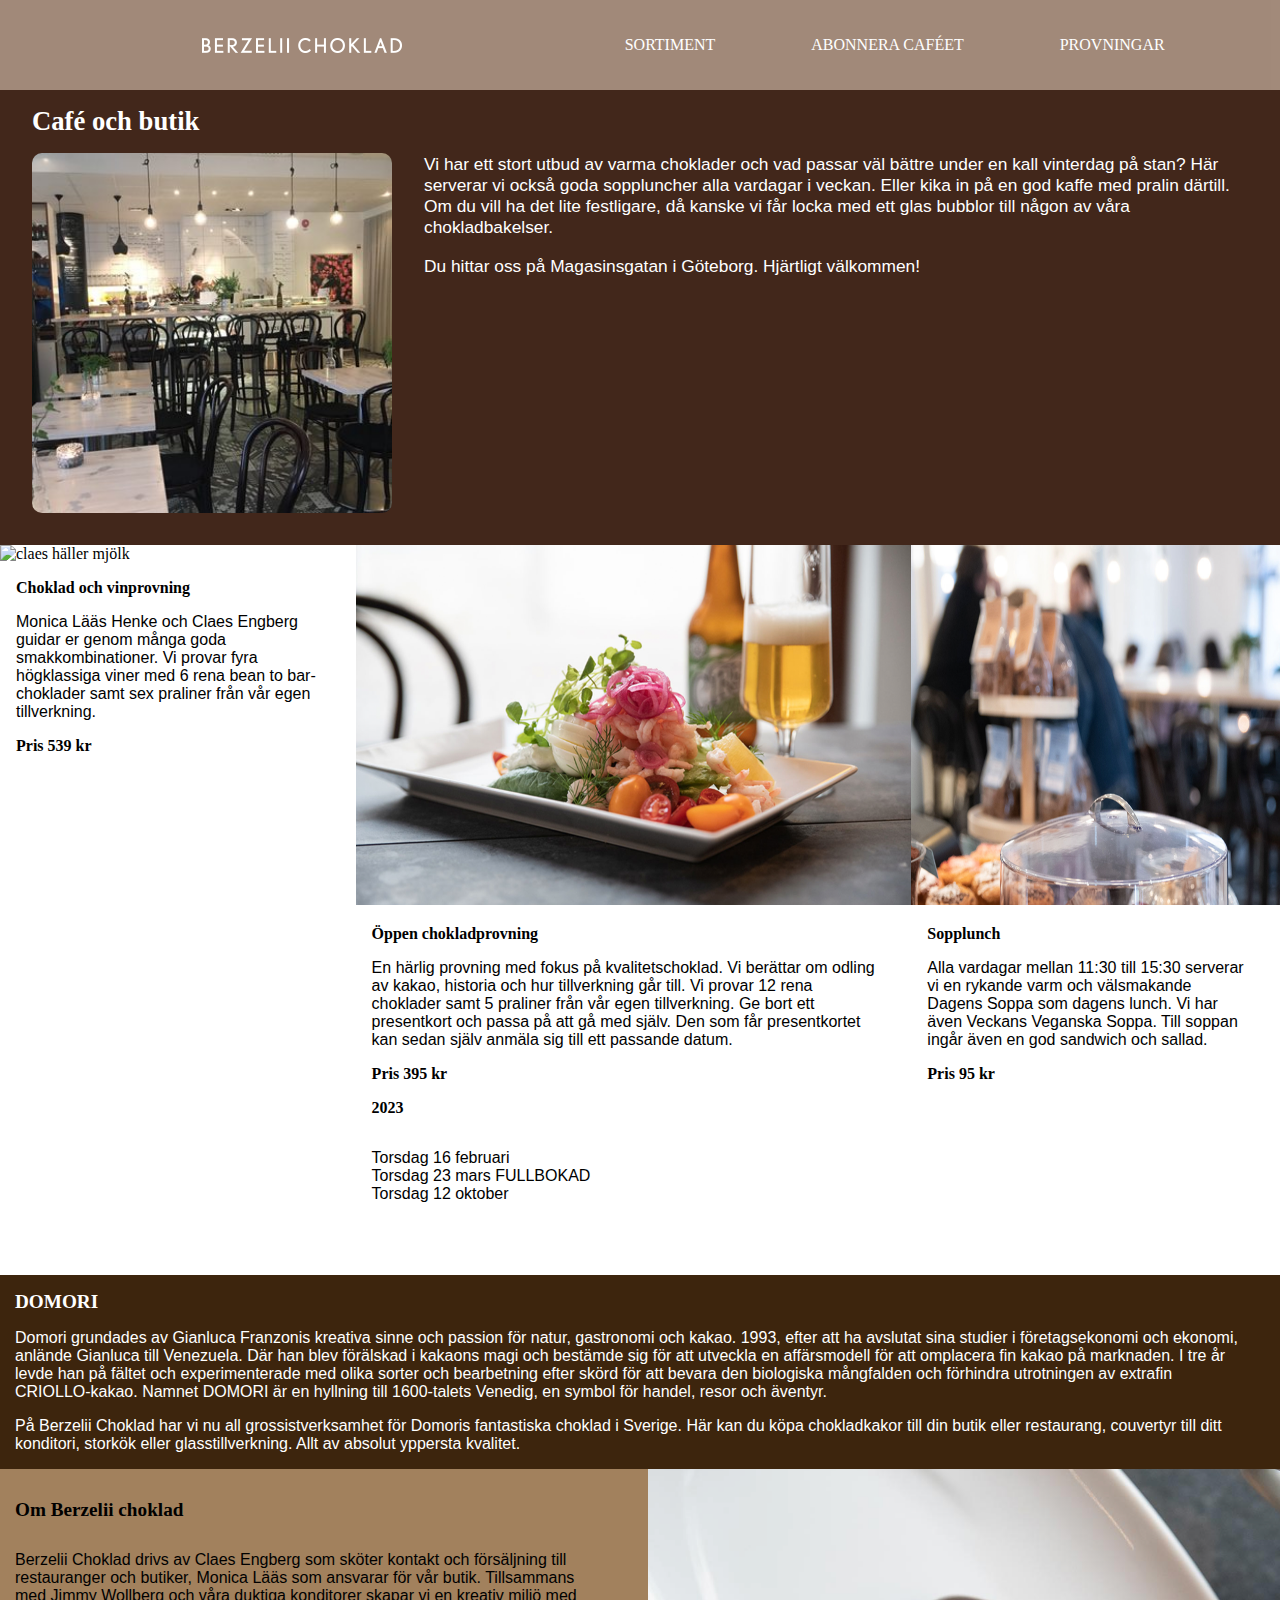
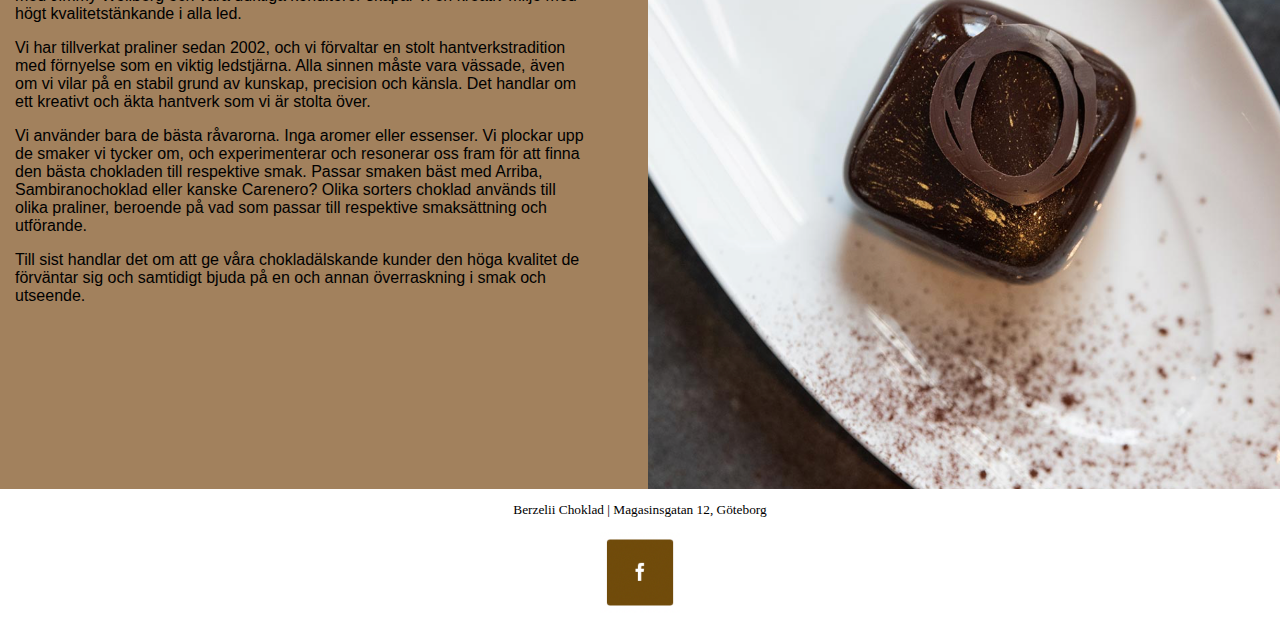
==== commit 4cdaf252: "gudarna vet att någon kommer dö om skiten försvinner" ====
--- a/index.html
+++ b/index.html
@@ -12,14 +12,21 @@
 
 <body>
     <div id="wrapperhem">
-        <nav>
-            <img src="img/berzelii_logo.png" alt="">
-            <ul>
-                <li><a href="praliner.html">SORTIMENT</a></li>
-                <li><a href="abonneracafeet.html">ABONNERA CAFÉET</a></li>
-                <li><a href="provningar.html">PROVNINGAR</a></li>
-            </ul>
-        </nav>
+        <header id="headerhem">
+            <div id="hamburgermeny" onclick="toggleMenu()">
+                <div id="line1"></div>
+                <div id="line2"></div>
+                <div id="line3"></div>
+            </div>
+            <img src="img/berzelii_logo.png" alt="berzelii choklad logga">
+            <nav>
+                <ul>
+                    <li><a href="praliner.html">SORTIMENT</a></li>
+                    <li><a href="abonneracafeet.html">ABONNERA CAFÉET</a></li>
+                    <li><a href="provningar.html">PROVNINGAR</a></li>
+                </ul>
+            </nav>
+        </header>
         <section id="section1">
             <h1>Café och butik</h1>
             <img src="img/Cafeochbutikcafe.jpg" alt="butiken">
@@ -44,7 +51,7 @@
                     Vi provar fyra högklassiga viner med 6 rena bean to bar-choklader samt sex praliner från vår egen
                     tillverkning.
                 </p>
-                <p><strong>Pris 539 kr</strong></p>
+                <h3>Pris 539 kr</h3>
             </article>
             <article>
                 <img src="img/berzeliimacka.png" alt="lyxig räkmacka med ett glas öl">
@@ -56,9 +63,9 @@
                     Ge bort ett presentkort och passa på att gå med själv.
                     Den som får presentkortet kan sedan själv anmäla sig till ett passande datum.
                 </p>
-                <p><strong>Pris 395 kr</strong></p>
+                <h3>Pris 395 kr</h3>
                 <p>
-                    <strong>2023</strong>
+                    <h3>2023</h3>
                 <ul>
                     <li>Torsdag 16 februari</li>
                     <li>Torsdag 23 mars FULLBOKAD</li>
@@ -74,7 +81,7 @@
                     dagens lunch.
                     Vi har även Veckans Veganska Soppa. Till soppan ingår även en god sandwich och sallad.
                 </p>
-                <p><strong>Pris 95 kr</strong></p>
+                <h3>Pris 95 kr</h3>
             </article>
         </section>
         <section id="section3">
--- a/css/style.css
+++ b/css/style.css
@@ -72,12 +72,10 @@
 }
 
 nav {
-    background-color: rgb(100, 60, 33);
-    opacity: 60%;
-    grid-area: nv;
-    display: flex;
+    
     justify-content: flex-end;
-    height: 10vh;
+    align-items: center;
+    
 }
 nav ul {
     display: flex;
@@ -93,7 +91,8 @@
 }
 nav img {
     height: 2vh;
-    float: inline-start;
+    margin: 1.5rem;
+    float: left;
 }
 
 
@@ -108,6 +107,17 @@
 header h1 {
     font-size: 30pt;
     color: #ffffff;
+}
+#headerhem {
+    display: flex;
+    justify-content: space-around;
+    grid-area: nv;
+    background-color: rgb(100, 60, 33);
+    opacity: 60%;
+    height: 10vh;
+}
+#headerhem img {
+    display: block;
 }
 
 
@@ -127,16 +137,15 @@
 }
 
 
-aside {
+/* aside {
     background-color: aliceblue;
     grid-area: as;
-}
+} */
 
 
 #section1 {
-    background-color: #996531;
+    background-color: #42271B;
     grid-area: s1;
-    
 }
 #section1 h1 {
     margin: 1rem 0rem 0rem 2rem;
@@ -153,6 +162,7 @@
     font-size: 13pt;
     color: #ffffff;
     padding-right: 2rem;
+    font-family: 'Gill Sans', 'Gill Sans MT', Calibri, 'Trebuchet MS', sans-serif;
 }
 
 
@@ -160,30 +170,35 @@
     background-color: #ffffff;
     grid-area: s2;
     display: flex;
+    width: 100%;
     justify-content: space-around;
     margin: auto auto 40px auto;
+ 
 }
 #section2 article {
     background-color: #ffffff;
-    
+   
 }
 #section2 article img {
-    width: 33vw;
-    height: 42vh; 
+    width: 100%;
+    height: 40vh; 
 }
 #section2 article h3 {
-    padding-left: 10px;
+    padding-left: 1rem;
     font-size: medium;
 }
 #section2 article p {
-    padding-left: 10px;
-    padding-right: 30px;
-    font-size: 11pt;
+    padding-left: 1rem;
+    padding-right: 2rem;
+    font-size: 12pt;
+    font-family: 'Gill Sans', 'Gill Sans MT', Calibri, 'Trebuchet MS', sans-serif;
 }
 #section2 article ul {
     list-style: none;
-    padding: 10px;
+    padding: 1rem;
     margin: 5px 0 5px 0;
+    font-family: 'Gill Sans', 'Gill Sans MT', Calibri, 'Trebuchet MS', sans-serif;
+    font-size: 12pt;
 }
 
 
@@ -199,6 +214,7 @@
 #section3 p {
     color: rgb(255, 255, 255);
     padding-right:20px ;
+    font-family: 'Gill Sans', 'Gill Sans MT', Calibri, 'Trebuchet MS', sans-serif;
 }
 
 
@@ -219,6 +235,7 @@
 #section4 p {
     width: 45%;
     font-size: 12pt;
+    font-family: 'Gill Sans', 'Gill Sans MT', Calibri, 'Trebuchet MS', sans-serif;
 }
 
 
@@ -226,7 +243,14 @@
     background-color: rgb(255, 255, 255);
     grid-area: s5;
     padding: 30px;
-    font-size: 13pt;
+}
+#section5 p {
+    font-family: 'Gill Sans', 'Gill Sans MT', Calibri, 'Trebuchet MS', sans-serif;
+    font-size: 13pt;
+}
+#section5 h5 {
+    font-size: 13pt;
+    margin: auto;
 }
 
 
@@ -294,7 +318,7 @@
     height: 52vh;
     float: left;
     padding-right: 20px;
-    padding-bottom: 3vh;
+    padding-bottom: 5vh;
 }
 #section9 ul {
     padding-left: 20px;
@@ -429,11 +453,12 @@
 #section18 {
     background-color: rgb(255, 255, 255);
     grid-area: s18;
-    
+    border-right: 1px solid #42271B;
 }
 #section18 article {
     justify-content: center;
     margin: 20px;
+    padding-left: 10px;
 }
 #section18 img {
     width: 45vw;
@@ -457,6 +482,7 @@
 #section19 {
     background-color: rgb(255, 255, 255);
     grid-area: s19;
+    border-left: 1px solid #42271B;
 }
 #section19 img {
     width: 45vw;
@@ -467,6 +493,7 @@
 }
 #section19 article {
     margin: 20px;
+    padding-left:10px ;
 }
 #section19 article p {
     padding-bottom: 25px;
@@ -474,4 +501,80 @@
 }
 #section19 ul li {
     font-family: 'Gill Sans', 'Gill Sans MT', Calibri, 'Trebuchet MS', sans-serif;
+}
+
+
+
+
+@media screen and (max-width:600px){
+    #wrapperhem{
+        max-width: 600px;
+    }
+
+    header {
+        position: relative;
+    }
+    #headerhem img {
+        height: 2vh;
+        margin-left: 2rem;
+    }
+    nav {
+        justify-content: center;
+        max-height: 0px;
+        overflow: hidden;
+    }
+    nav.active {
+        max-height: 1000px;
+    }
+   
+    
+    #hamburgermeny{
+        height: 1.9rem;
+        width: 2.2rem;
+        position: absolute;
+        top: 1.5rem;
+        right: 1.5rem;
+    }
+    #hamburgermeny div{
+        border: 2px solid rgb(255, 255, 255);
+        margin: 0.3rem;
+    }
+
+    #section1 p {
+        font-size: 11pt;
+    }
+    #section1 img {
+        height: 25vh;
+    }
+
+    #section2 article img {
+        height: 27vh;
+    }
+    #section2 article p {
+        font-size: 11pt;
+    }
+    #section2 article ul {
+        font-size: 11pt;
+    }
+
+    #section3 p {
+        font-size: 11pt;
+    }
+
+    #section4 {
+        padding: 0;
+    }
+    #section4 p {
+        font-size: 10.5pt;
+        width: 100%;
+        margin: 0 2rem 2rem 1rem;
+    }
+    #section4 h2 {
+        margin: 1rem;
+    }
+    #section4 img {
+        width: 600px;
+        float: none;
+        padding: 0;
+    }
 }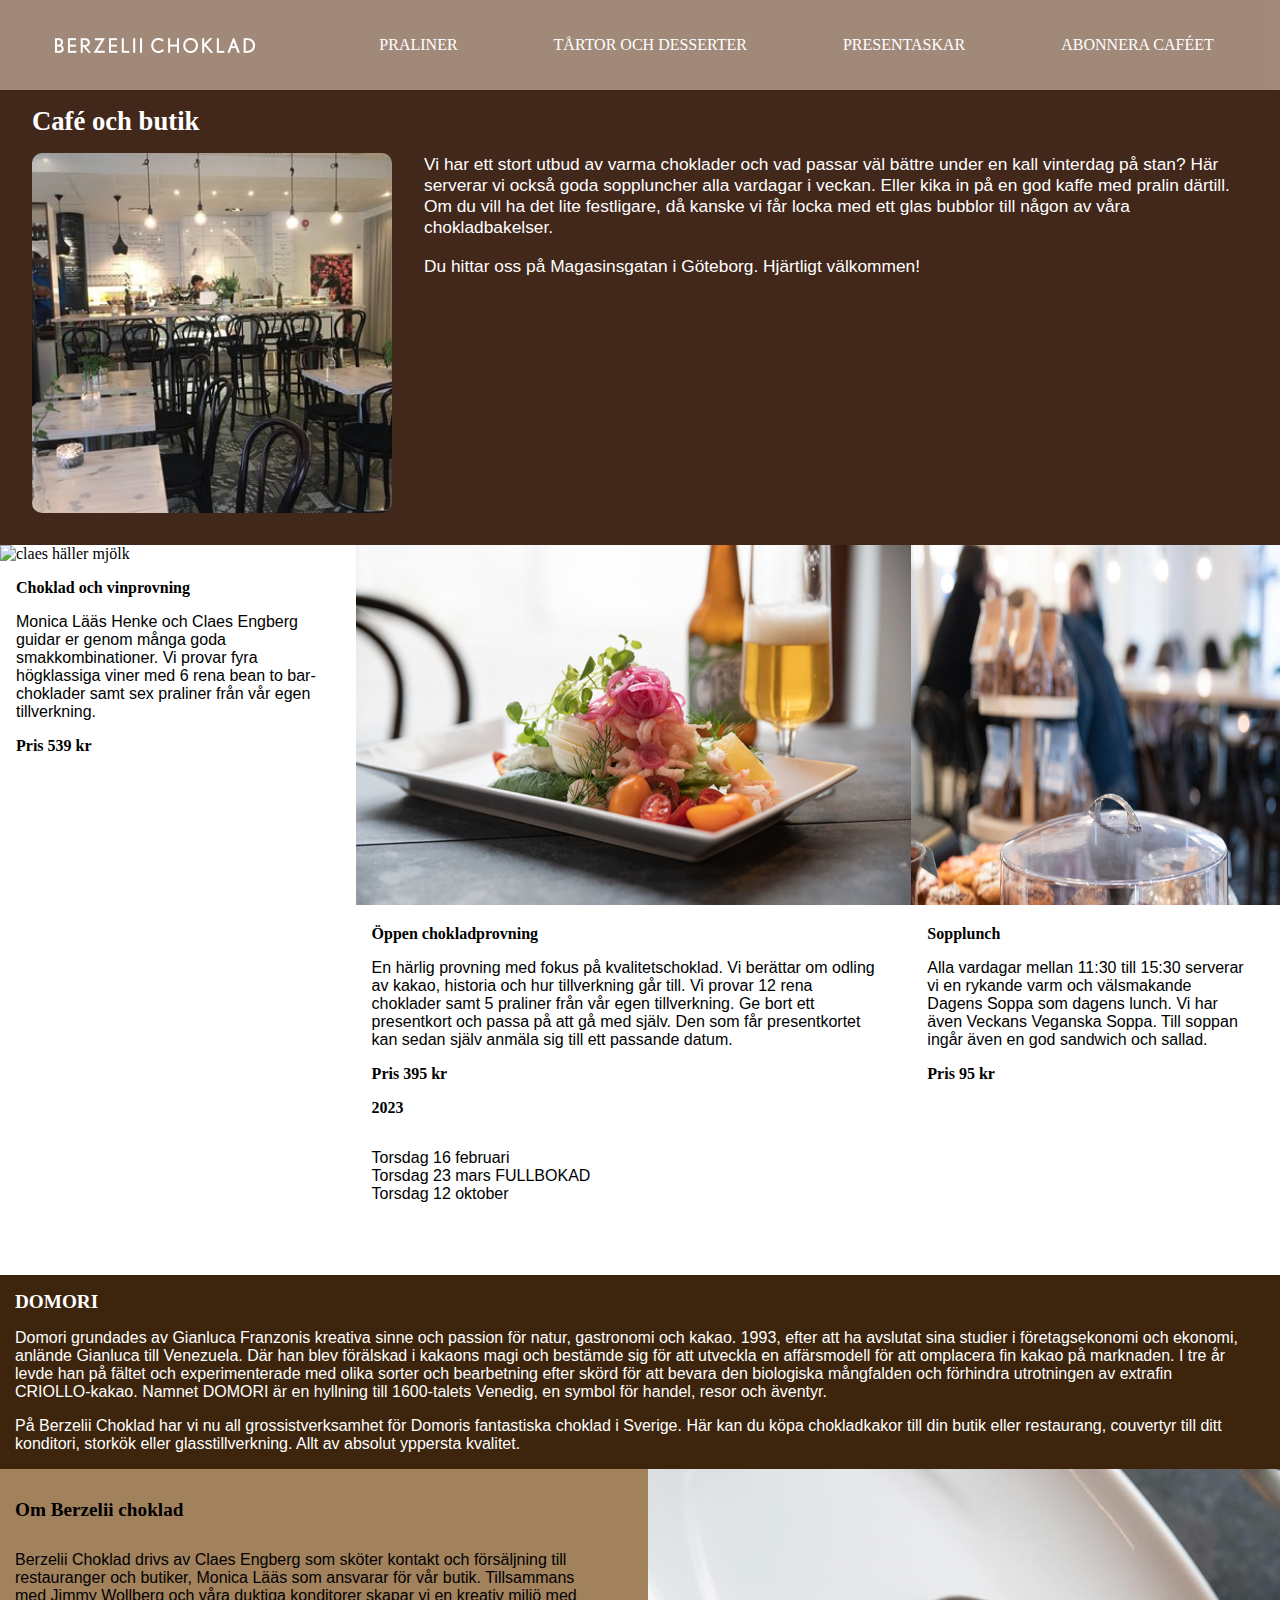
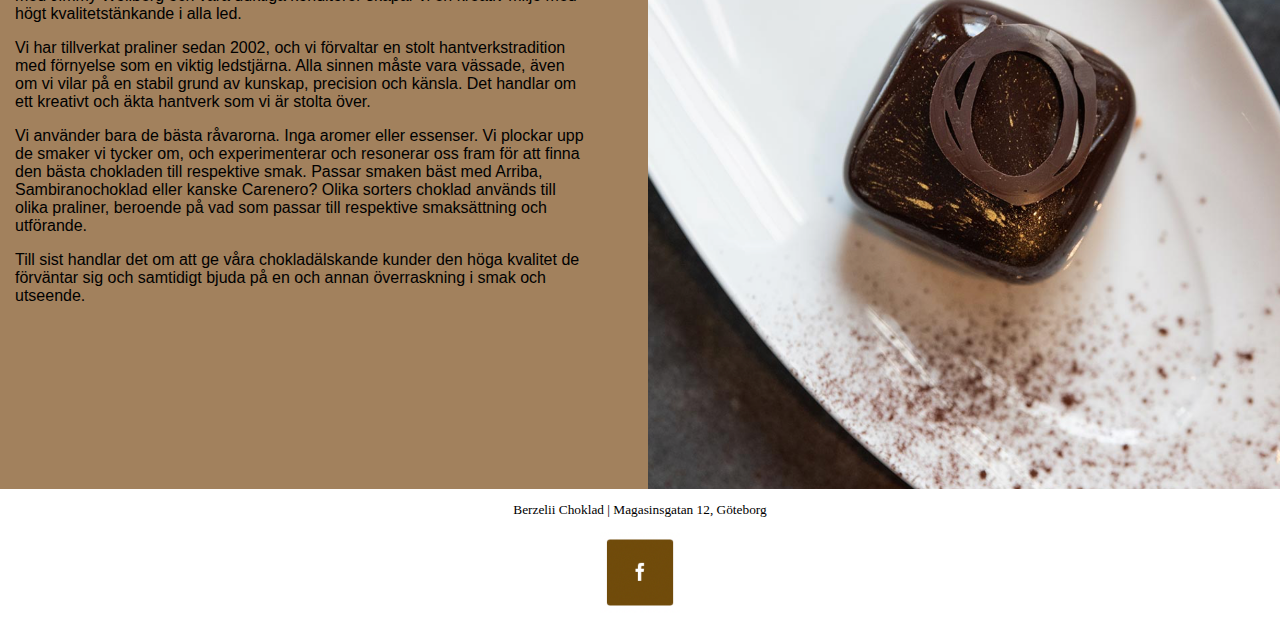
==== commit b1026152: "last minute fuckeries" ====
--- a/index.html
+++ b/index.html
@@ -21,9 +21,10 @@
             <img src="img/berzelii_logo.png" alt="berzelii choklad logga">
             <nav>
                 <ul>
-                    <li><a href="praliner.html">SORTIMENT</a></li>
-                    <li><a href="abonneracafeet.html">ABONNERA CAFÉET</a></li>
-                    <li><a href="provningar.html">PROVNINGAR</a></li>
+                    <li><a href="praliner.html">PRALINER</a></li>
+                    <li><a href="abonneracafeet.html">TÅRTOR OCH DESSERTER</a></li>
+                    <li><a href="presentaskar.html">PRESENTASKAR</a></li>
+                    <li><a href="provningar.html">ABONNERA CAFÉET</a></li>
                 </ul>
             </nav>
         </header>
@@ -137,6 +138,7 @@
             </a>
         </footer>
     </div>
+    <script src="js/script.js"></script>
 </body>
 
 </html>--- a/css/style.css
+++ b/css/style.css
@@ -63,19 +63,15 @@
     "ft ft";
     grid-template-columns: 1fr 1fr;
 }
-#wrapperprovningar {
-    background-color: aliceblue;
-}
+
 
 body {
     margin: 0;
 }
 
 nav {
-    
     justify-content: flex-end;
     align-items: center;
-    
 }
 nav ul {
     display: flex;
@@ -91,7 +87,7 @@
 }
 nav img {
     height: 2vh;
-    margin: 1.5rem;
+    margin: 1rem;
     float: left;
 }
 
@@ -137,12 +133,6 @@
 }
 
 
-/* aside {
-    background-color: aliceblue;
-    grid-area: as;
-} */
-
-
 #section1 {
     background-color: #42271B;
     grid-area: s1;
@@ -507,12 +497,17 @@
 
 
 @media screen and (max-width:600px){
-    #wrapperhem{
+    /* #wrapperhem{
         max-width: 600px;
-    }
+        overflow: hidden;
+    } */
 
     header {
         position: relative;
+    }
+    #headerhem {
+        position: relative;
+        height: auto;
     }
     #headerhem img {
         height: 2vh;
@@ -522,9 +517,11 @@
         justify-content: center;
         max-height: 0px;
         overflow: hidden;
+        max-width: 3vw;
     }
     nav.active {
         max-height: 1000px;
+        transition: max-height 0.5s;
     }
    
     
@@ -548,7 +545,7 @@
     }
 
     #section2 article img {
-        height: 27vh;
+        height: 20vh;
     }
     #section2 article p {
         font-size: 11pt;
@@ -567,13 +564,13 @@
     #section4 p {
         font-size: 10.5pt;
         width: 100%;
-        margin: 0 2rem 2rem 1rem;
+        margin: 0 20px 20px 10px;
     }
     #section4 h2 {
         margin: 1rem;
     }
     #section4 img {
-        width: 600px;
+        width: 100%;
         float: none;
         padding: 0;
     }
